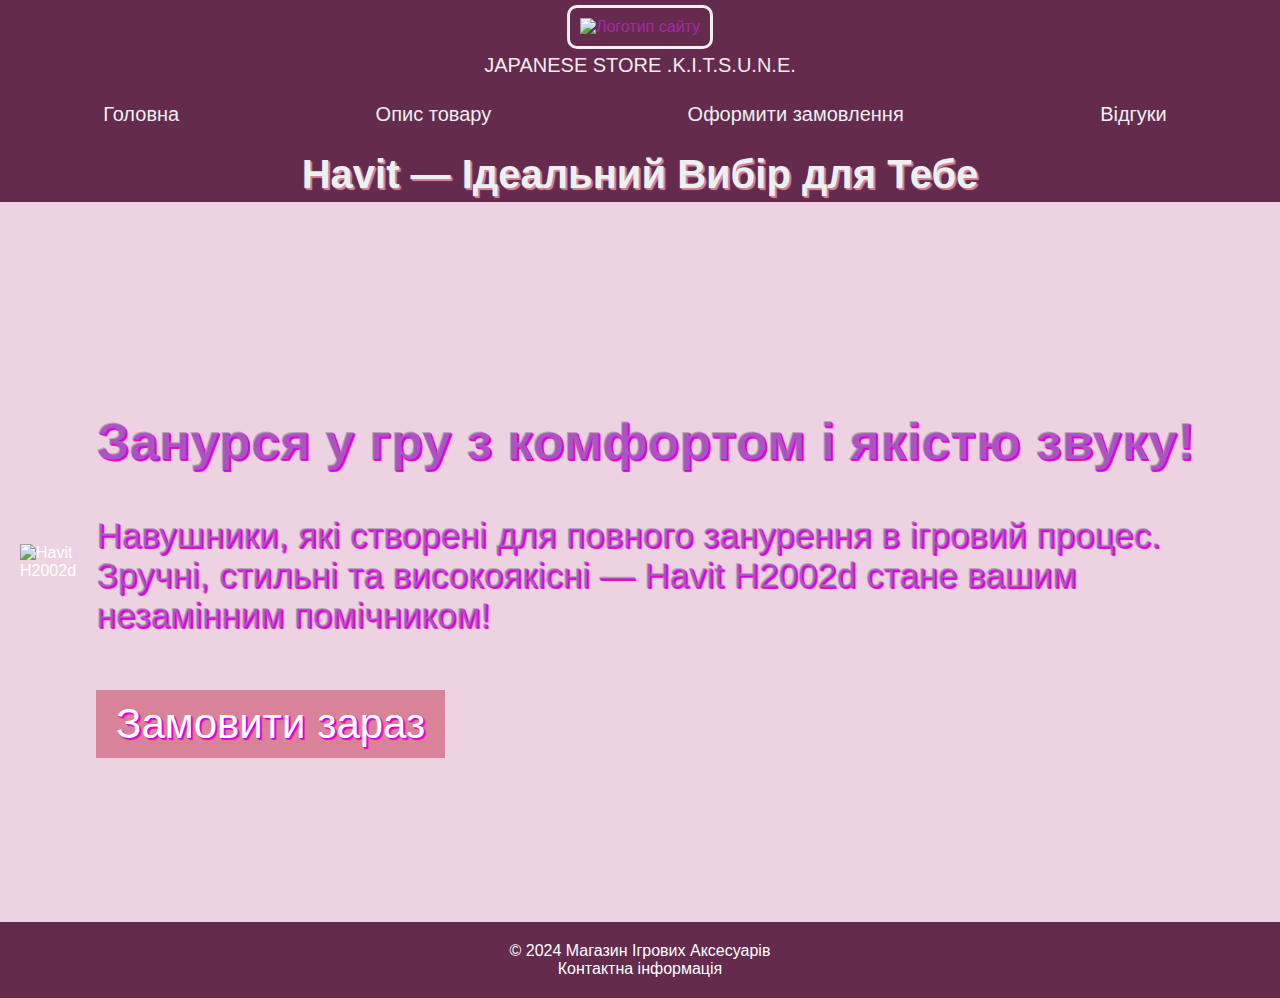
==== index.html @ f84430fb "Add files via upload" ====
<!DOCTYPE html>
<html lang="uk">
<head>
    <meta charset="UTF-8">
    <meta name="viewport" content="width=device-width, initial-scale=1.0">
    <title>Ігрові Навушники Havit H2002d</title>
    <link rel="stylesheet" href="styles.css">
</head>
<body>
    <div class="container">
        <header>
            <img src="./images/logo.png" alt="Логотип сайту" class="logo">
            <div class="header-title">JAPANESE STORE .K.I.T.S.U.N.E.</div>
            <nav>
                <ul>
                    <li><a href="index.html">Головна</a></li>
                    <li><a href="product.html">Опис товару</a></li>
                    <li><a href="order.html">Оформити замовлення</a></li>
                    <li><a href="feedback.html">Відгуки</a></li>
                </ul>
            </nav>
            <h1>Havit — Ідеальний Вибір для Тебе</h1>
        </header>

        <section class="hero">
            <img src="./images/main_havit.jpg" alt="Havit H2002d" class="hero-image">
            <div class="text-with-border">
                <h2>Занурся у гру з комфортом і якістю звуку!</h2>
                <p>Навушники, які створені для повного занурення в ігровий процес. Зручні, стильні та високоякісні — Havit H2002d стане вашим незамінним помічником!</p>
                <a href="order.html" class="button">Замовити зараз</a>
            </div>
        </section>
    </div>
    
    <footer>
        <p>&copy; 2024 Магазин Ігрових Аксесуарів</p>
        <p> Контактна інформація</p>
    </footer>
</body>
</html>
---- styles.css ----
/* Оновлений стиль */
body {
    font-family: cursive, sans-serif;
    background-color: #eaeff2;
    color: #ad28b1ed;
    margin: 0;
    padding: 0;
}

.logo {
    width: 150px; /* Розмір логотипа */
    height: auto; /* Автоматичне налаштування висоти */
    border: 3px solid #f4f0f0; /* Чорна рамка навколо логотипа */
    padding: 10px; /* Відступ від логотипа до рамки */
    border-radius: 10px; /* Закруглення кутів */
}

.header-title {
    font-family: 'Arial', sans-serif; /* Шрифт заголовка */
    font-size: 20px; /* Розмір шрифту */
    color: #f3ebeb; /* Колір тексту */
    text-align: center; /* Вирівнювання по центру */
    margin-top: 5px; /* Відступ зверху */
}

header {
    background-color: #642B4C;
    padding: 5px;
    text-align: center;
}

header h1 {
    color: #ecf0f1;
    font-size: 2.5em;
    margin: 0;
    text-shadow:
      1px 1px 1px #D9839A,
      2px 2px 1px #D9839A;
}

nav ul {
    display: grid;
    grid-auto-flow: column; /* Вирівнювання по горизонталі */
    column-gap: 10px; /* Відстань між пунктами меню */
    list-style-type: none;
    padding: 10px;
}

nav ul li {
    display: inline-block;
    margin-right: 10px; /* Відстань між пунктами меню */
}

nav ul li a {
    color: #ecf0f1;
    text-decoration: none;
    font-size: 20px;
}

nav ul li a:hover {
    color: #12f3ec;
}

.hero {
    display: flex;
    align-items: center;
    justify-content: center;
    height: 80vh;
    background-color: #EDD2E1;
    color: #fff;
    padding: 0 20px;
}

.hero-image {
    max-width: 50%;
    margin-right: 20px;
}

.hero-text {
    max-width: 500px;
}

.hero-text h2 {
    font-size: 20px;
}

.hero-text p {
    font-size: 200px;
}

.button {
    display: inline-block;
    background-color: #D9839A;
    color: #fff;
    padding: 10px 20px;
    text-decoration: none;
    font-size: 1.2em;
    margin-top: 20px;
}

.button:hover {
    background-color:#f3aa0ee8 ;
}

.product-info,
.feedback-section,
.order-form {
    padding: 40px;
    background-color: #fff;
    box-shadow: 0 4px 8px rgba(0, 0, 0, 0.1);
    margin: 40px;
    border-radius: 10px;
}

.product-info ul,
.feedback-section ul {
    list-style-type: disc;
    padding-left: 60px;
}

.feedback-section form,
.order-form form {
    display: flex;
    flex-direction: column;
}

.feedback-section form input,
.order-form form input,
.feedback-section form textarea {
    padding: 10px;
    margin: 10px 0;
    font-size: 1.2em;
}

/* Текст з чорним контуром */
.text-with-border {
    font-size: 35px;
    color: rgba(150, 147, 147, 0.571);
    text-shadow:
      1px 1px 1px rgb(200, 0, 255),
      2px 2px 1px rgb(255, 0, 166);
}

button {
    padding: 10px 20px;
    background-color: #34495e;
    color: #fff;
    border: none;
    cursor: pointer;
    font-size: 1.2em;
    margin-top: 10px;
    margin-right: 10px; /* Відстань між кнопками по горизонталі */
    margin-bottom: 15px; /* Відстань між кнопками по вертикалі */
}
  
button:hover {
    background-color: #63C3C2;
}

footer {
    background-color:#642B4C;
    color: #fff;
    padding: 20px;
    text-align: center;
}

footer p {
    margin: 0;
}
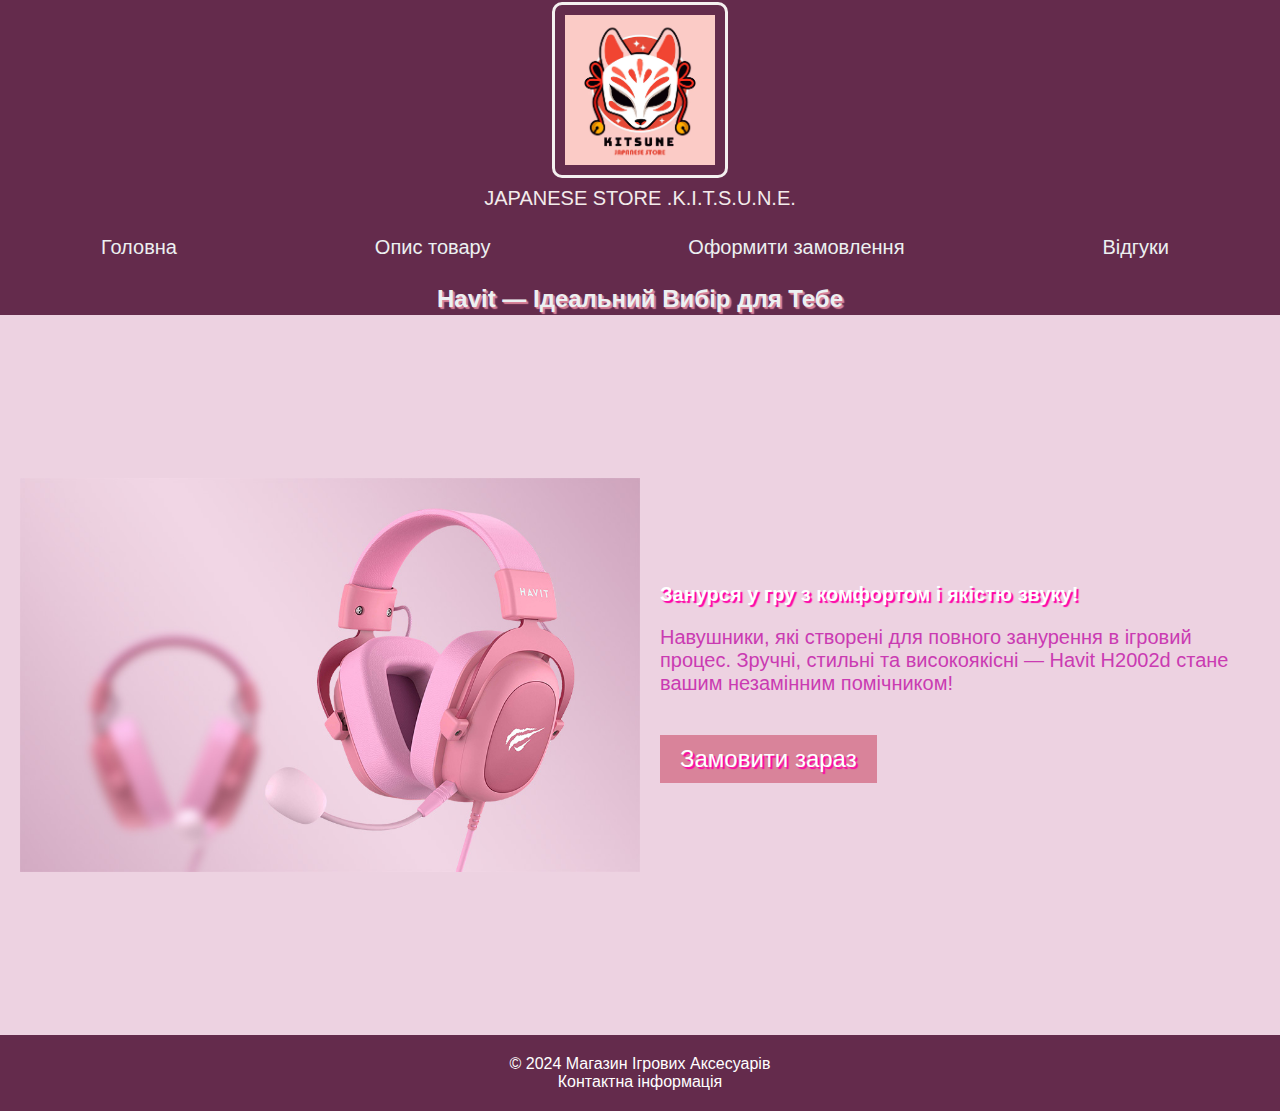
==== commit 9b4b5c83: "Add files via upload" ====
--- a/index.html
+++ b/index.html
@@ -25,8 +25,8 @@
         <section class="hero">
             <img src="./images/main_havit.jpg" alt="Havit H2002d" class="hero-image">
             <div class="text-with-border">
-                <h2>Занурся у гру з комфортом і якістю звуку!</h2>
-                <p>Навушники, які створені для повного занурення в ігровий процес. Зручні, стильні та високоякісні — Havit H2002d стане вашим незамінним помічником!</p>
+                <h2 class="text-with-border">Занурся у гру з комфортом і якістю звуку!</h2>
+                <p class="text-without-border">Навушники, які створені для повного занурення в ігровий процес. Зручні, стильні та високоякісні — Havit H2002d стане вашим незамінним помічником!</p>
                 <a href="order.html" class="button">Замовити зараз</a>
             </div>
         </section>
--- a/styles.css
+++ b/styles.css
@@ -1,6 +1,6 @@
 /* Оновлений стиль */
 body {
-    font-family: cursive, sans-serif;
+    font-family: Arial, sans-serif;
     background-color: #eaeff2;
     color: #ad28b1ed;
     margin: 0;
@@ -25,13 +25,13 @@
 
 header {
     background-color: #642B4C;
-    padding: 5px;
+    padding: 2px;
     text-align: center;
 }
 
 header h1 {
     color: #ecf0f1;
-    font-size: 2.5em;
+    font-size: 1.5em;
     margin: 0;
     text-shadow:
       1px 1px 1px #D9839A,
@@ -77,7 +77,7 @@
 }
 
 .hero-text {
-    max-width: 500px;
+    max-width: 50px;
 }
 
 .hero-text h2 {
@@ -85,7 +85,10 @@
 }
 
 .hero-text p {
-    font-size: 200px;
+    font-size: 1.5rem;
+    color: red;
+    font-family: Helvetica, Arial, sans-serif;
+    text-shadow: none; /* Вимикає тінь */
 }
 
 .button {
@@ -134,11 +137,17 @@
 
 /* Текст з чорним контуром */
 .text-with-border {
-    font-size: 35px;
-    color: rgba(150, 147, 147, 0.571);
+    font-size: 20px;
+    color: rgb(255, 255, 255);
     text-shadow:
-      1px 1px 1px rgb(200, 0, 255),
+      1px 1px 1px rgba(47, 44, 44, 0),
       2px 2px 1px rgb(255, 0, 166);
+}
+
+.text-without-border {
+    font-size: 20px;
+    color: rgb(202, 59, 178);
+    text-shadow: none; /* Вимикає тінь */
 }
 
 button {
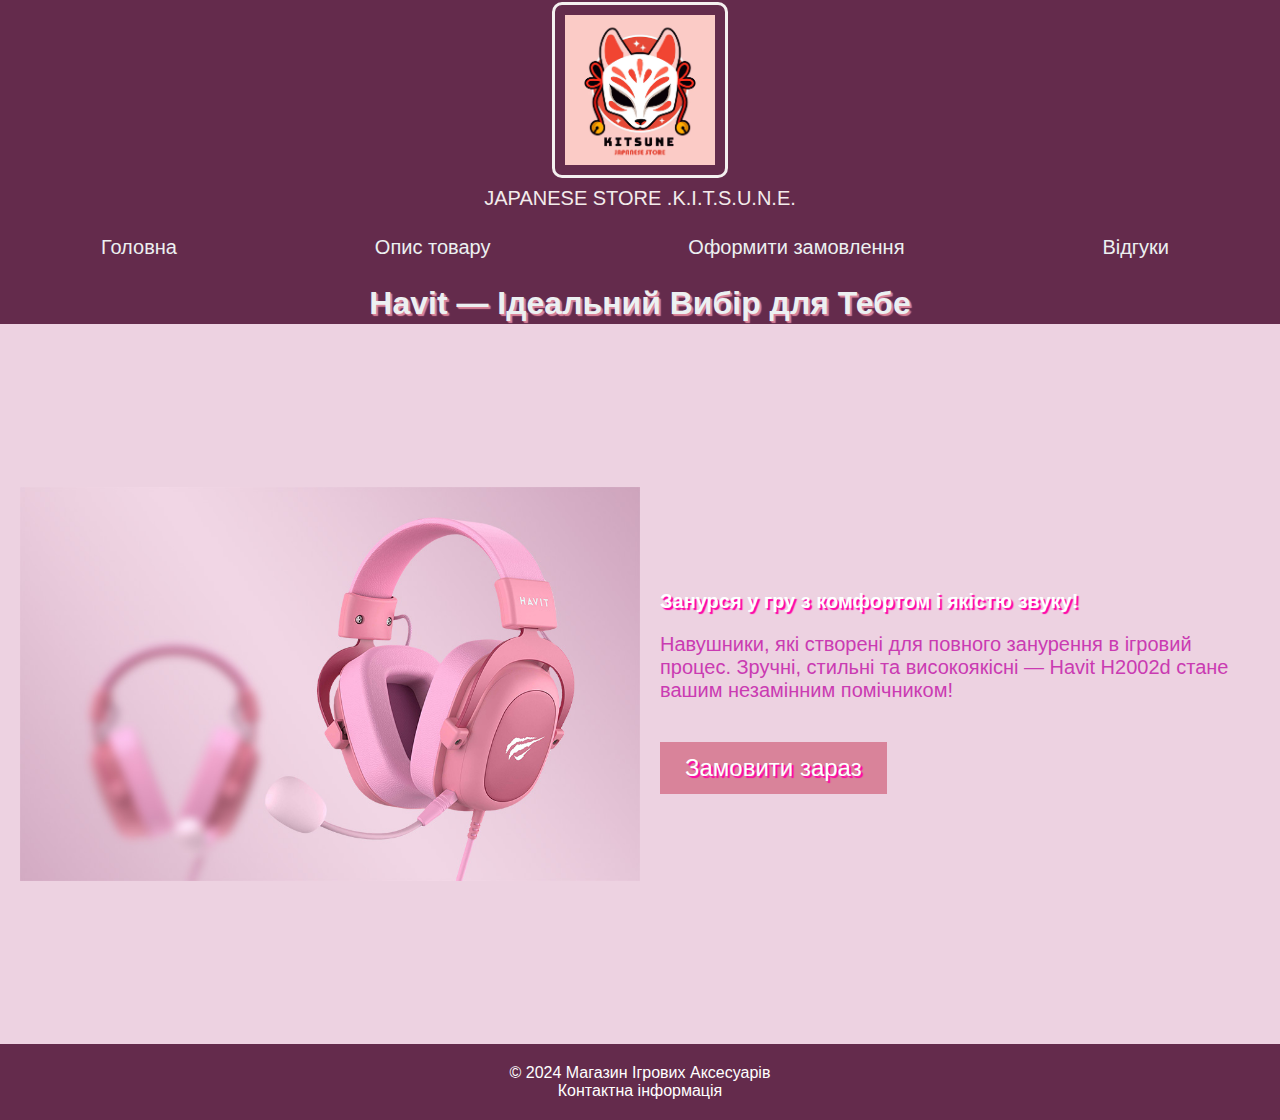
==== commit 54417eab: "Add files via upload" ====
--- a/index.html
+++ b/index.html
@@ -2,7 +2,7 @@
 <html lang="uk">
 <head>
     <meta charset="UTF-8">
-    <meta name="viewport" content="width=device-width, initial-scale=1.0">
+    <meta name="viewport" content="width=device-width, initial-scale=1">
     <title>Ігрові Навушники Havit H2002d</title>
     <link rel="stylesheet" href="styles.css">
 </head>
--- a/styles.css
+++ b/styles.css
@@ -1,4 +1,4 @@
-/* Оновлений стиль */
+/* Загальні стилі */
 body {
     font-family: Arial, sans-serif;
     background-color: #eaeff2;
@@ -176,3 +176,96 @@
 footer p {
     margin: 0;
 }
+
+/* Адаптивні стилі для мобільних пристроїв */
+@media only screen and (max-width: 600px) {
+    header h1 {
+        font-size: 1.2em;
+    }
+
+    nav ul {
+        grid-template-columns: repeat(2, 1fr); /* Перехід на два стовпці для маленьких екранів */
+        grid-gap: 10px;
+        padding: 10px;
+    }
+
+    .hero {
+        flex-direction: column;
+        height: auto; /* Зменшуємо висоту для мобільних пристроїв */
+    }
+
+    .hero-image {
+        max-width: 100%;
+        margin-right: 0;
+    }
+
+    .hero-text {
+        max-width: 100%;
+        text-align: center;
+    }
+
+    .hero-text h2 {
+        font-size: 18px;
+    }
+
+    .hero-text p {
+        font-size: 1.2rem;
+    }
+
+    .button {
+        width: 100%;
+        font-size: 1em;
+        padding: 10px;
+    }
+
+    .product-info,
+    .feedback-section,
+    .order-form {
+        padding: 20px;
+        margin: 20px;
+    }
+
+    .product-info ul,
+    .feedback-section ul {
+        padding-left: 20px;
+    }
+
+    .feedback-section form input,
+    .order-form form input,
+    .feedback-section form textarea {
+        font-size: 1em;
+    }
+
+    footer {
+        padding: 15px;
+    }
+
+    footer p {
+        font-size: 14px;
+    }
+}
+
+/* Стилі для ноутбуків та більших екранів */
+@media only screen and (min-width: 601px) {
+    /* Наприклад, збільшення шрифтів на більших екранах */
+    header h1 {
+        font-size: 2em;
+    }
+
+    .hero-text h2 {
+        font-size: 25px;
+    }
+
+    .button {
+        font-size: 1.2em;
+        padding: 12px 25px;
+    }
+
+    .product-info,
+    .feedback-section,
+    .order-form {
+        margin: 40px;
+        padding: 40px;
+    }
+}
+
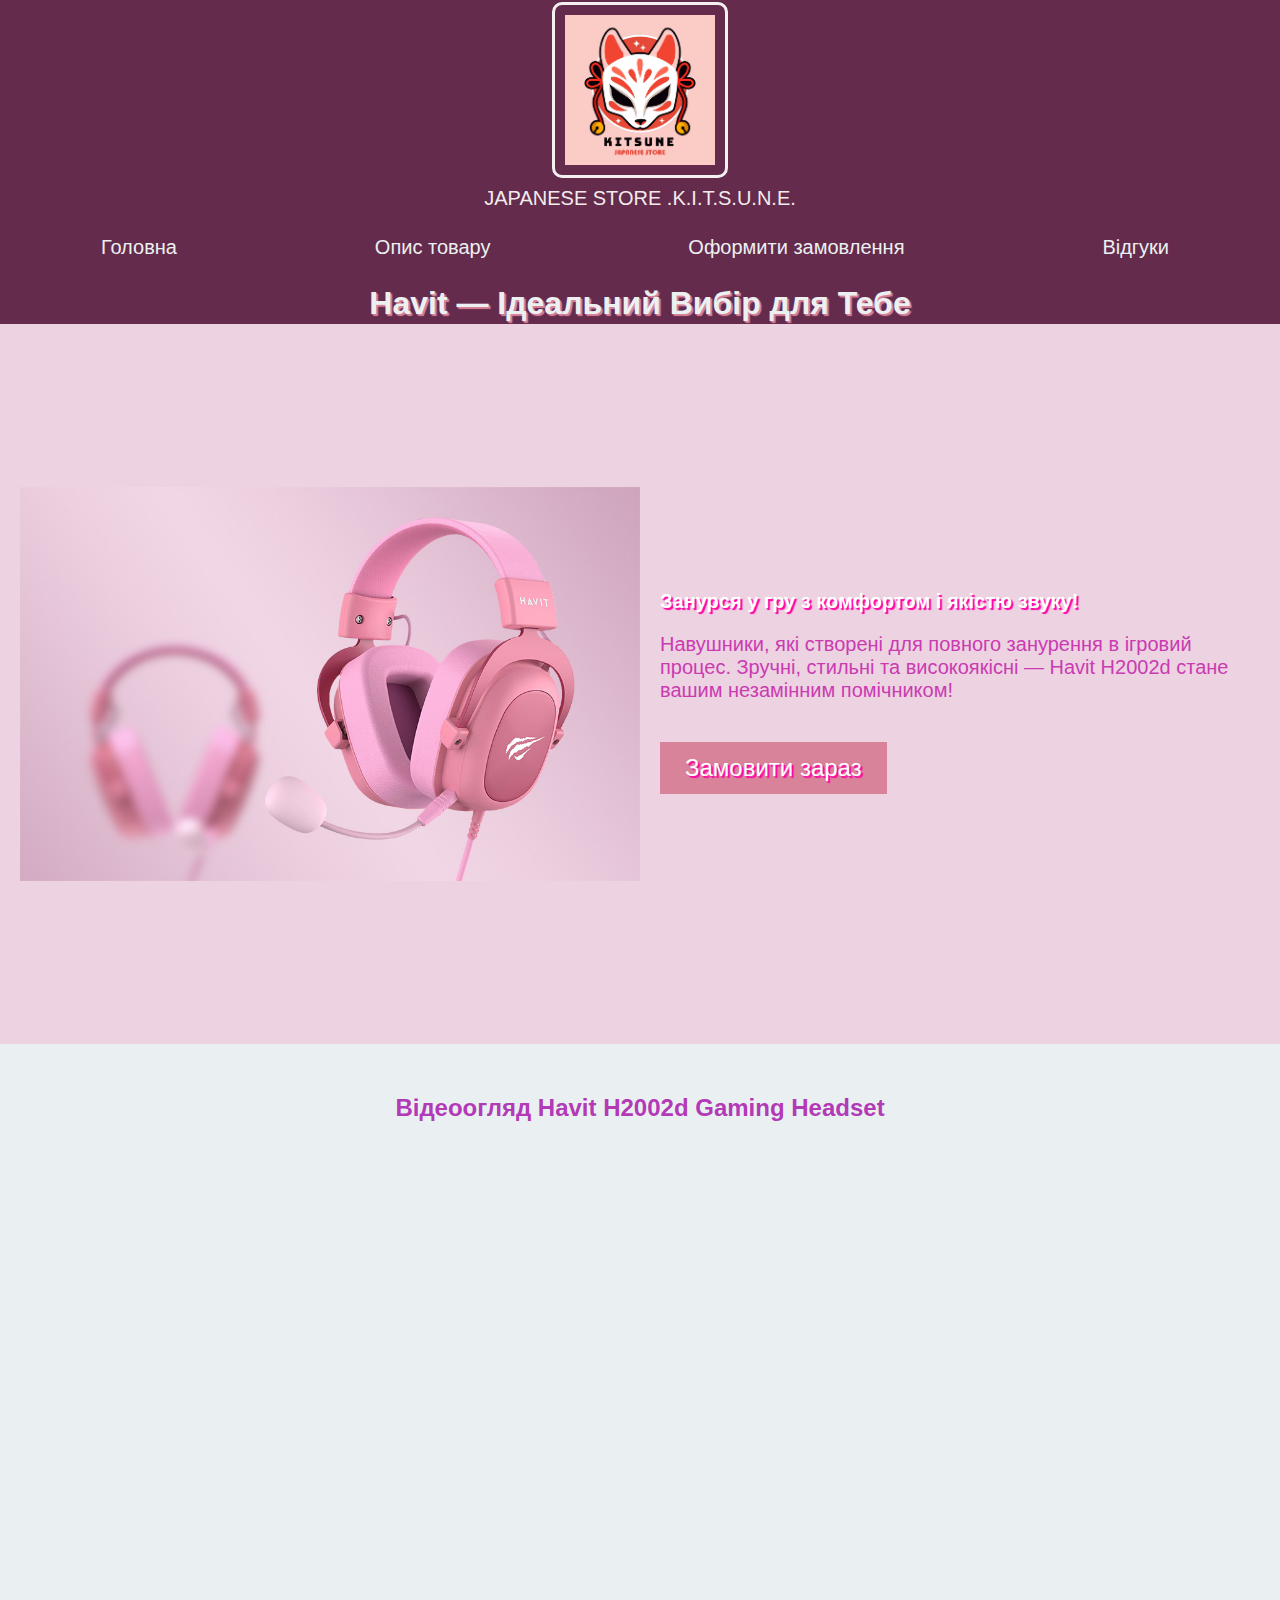
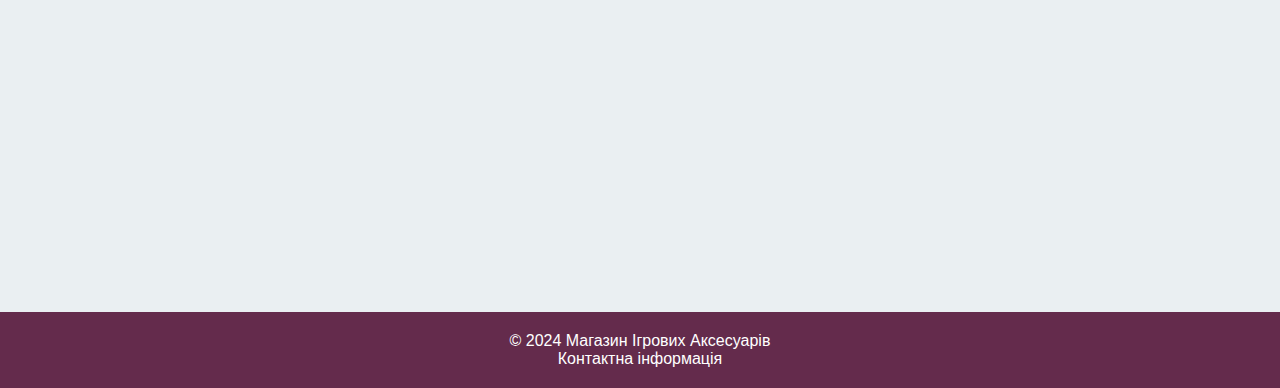
==== commit 85ef9fee: "Add files via upload" ====
--- a/index.html
+++ b/index.html
@@ -30,11 +30,53 @@
                 <a href="order.html" class="button">Замовити зараз</a>
             </div>
         </section>
+
+        <!-- Нова секція з відео -->
+        <section class="video-section">
+            <h2>Відеоогляд Havit H2002d Gaming Headset</h2>
+            <div class="video-container">
+                <iframe 
+                    id="video-frame"
+                    src="https://www.youtube.com/embed/C1g7vchlA_o?autoplay=1&mute=1&loop=1&playlist=C1g7vchlA_o" 
+                    title="YouTube video player" 
+                    frameborder="0" 
+                    allow="accelerometer; autoplay; clipboard-write; encrypted-media; gyroscope; picture-in-picture; web-share" 
+                    allow="autoplay; fullscreen" 
+                    allowfullscreen>
+                </iframe>
+            </div>
+        </section>
     </div>
-    
+
     <footer>
         <p>&copy; 2024 Магазин Ігрових Аксесуарів</p>
-        <p> Контактна інформація</p>
+        <p>Контактна інформація</p>
     </footer>
+
+    <script>
+        // Функція для оновлення URL відео з вимкненням або ввімкненням звуку
+        function toggleVideoSound(isVisible) {
+            const videoFrame = document.getElementById('video-frame');
+            let src = "https://www.youtube.com/embed/C1g7vchlA_o?autoplay=1&loop=1&playlist=C1g7vchlA_o";
+
+            // Вмикаємо звук, коли відео у видимій зоні, і вимикаємо, коли ні
+            if (isVisible) {
+                videoFrame.src = src; // Звук увімкнеться автоматично
+            } else {
+                videoFrame.src = src + "&mute=1"; // Вимикаємо звук
+            }
+        }
+
+        // Створення Intersection Observer для відстеження видимості відео
+        const observer = new IntersectionObserver((entries) => {
+            entries.forEach(entry => {
+                toggleVideoSound(entry.isIntersecting);
+            });
+        }, { threshold: 0.5 });
+
+        // Спостереження за елементом iframe
+        const video = document.getElementById('video-frame');
+        observer.observe(video);
+    </script>
 </body>
 </html>
--- a/styles.css
+++ b/styles.css
@@ -90,6 +90,29 @@
     font-family: Helvetica, Arial, sans-serif;
     text-shadow: none; /* Вимикає тінь */
 }
+
+.video-section {
+    text-align: center;
+    margin: 50px 0;
+}
+
+.video-container {
+    position: relative;
+    width: 80%; /* Ширина блоку з відео */
+    max-width: 800px;
+    margin: 0 auto; /* Центрування */
+    padding-top: 56.25%; /* Пропорція 16:9 */
+}
+
+.video-container iframe {
+    position: absolute;
+    top: 0;
+    left: 0;
+    width: 100%;
+    height: 100%;
+    border: none;
+}
+
 
 .button {
     display: inline-block;
@@ -177,8 +200,7 @@
     margin: 0;
 }
 
-/* Адаптивні стилі для мобільних пристроїв */
-@media only screen and (max-width: 600px) {
+@media only screen and (max-width: 1200px) {
     header h1 {
         font-size: 1.2em;
     }
@@ -195,6 +217,11 @@
     }
 
     .hero-image {
+        max-width: 70%;
+        margin-right: 0;
+    }
+
+    .product-image {
         max-width: 100%;
         margin-right: 0;
     }
@@ -252,6 +279,11 @@
         font-size: 2em;
     }
 
+    .product-image {
+        max-width: 70%;
+        margin-right: 0;
+    }
+
     .hero-text h2 {
         font-size: 25px;
     }
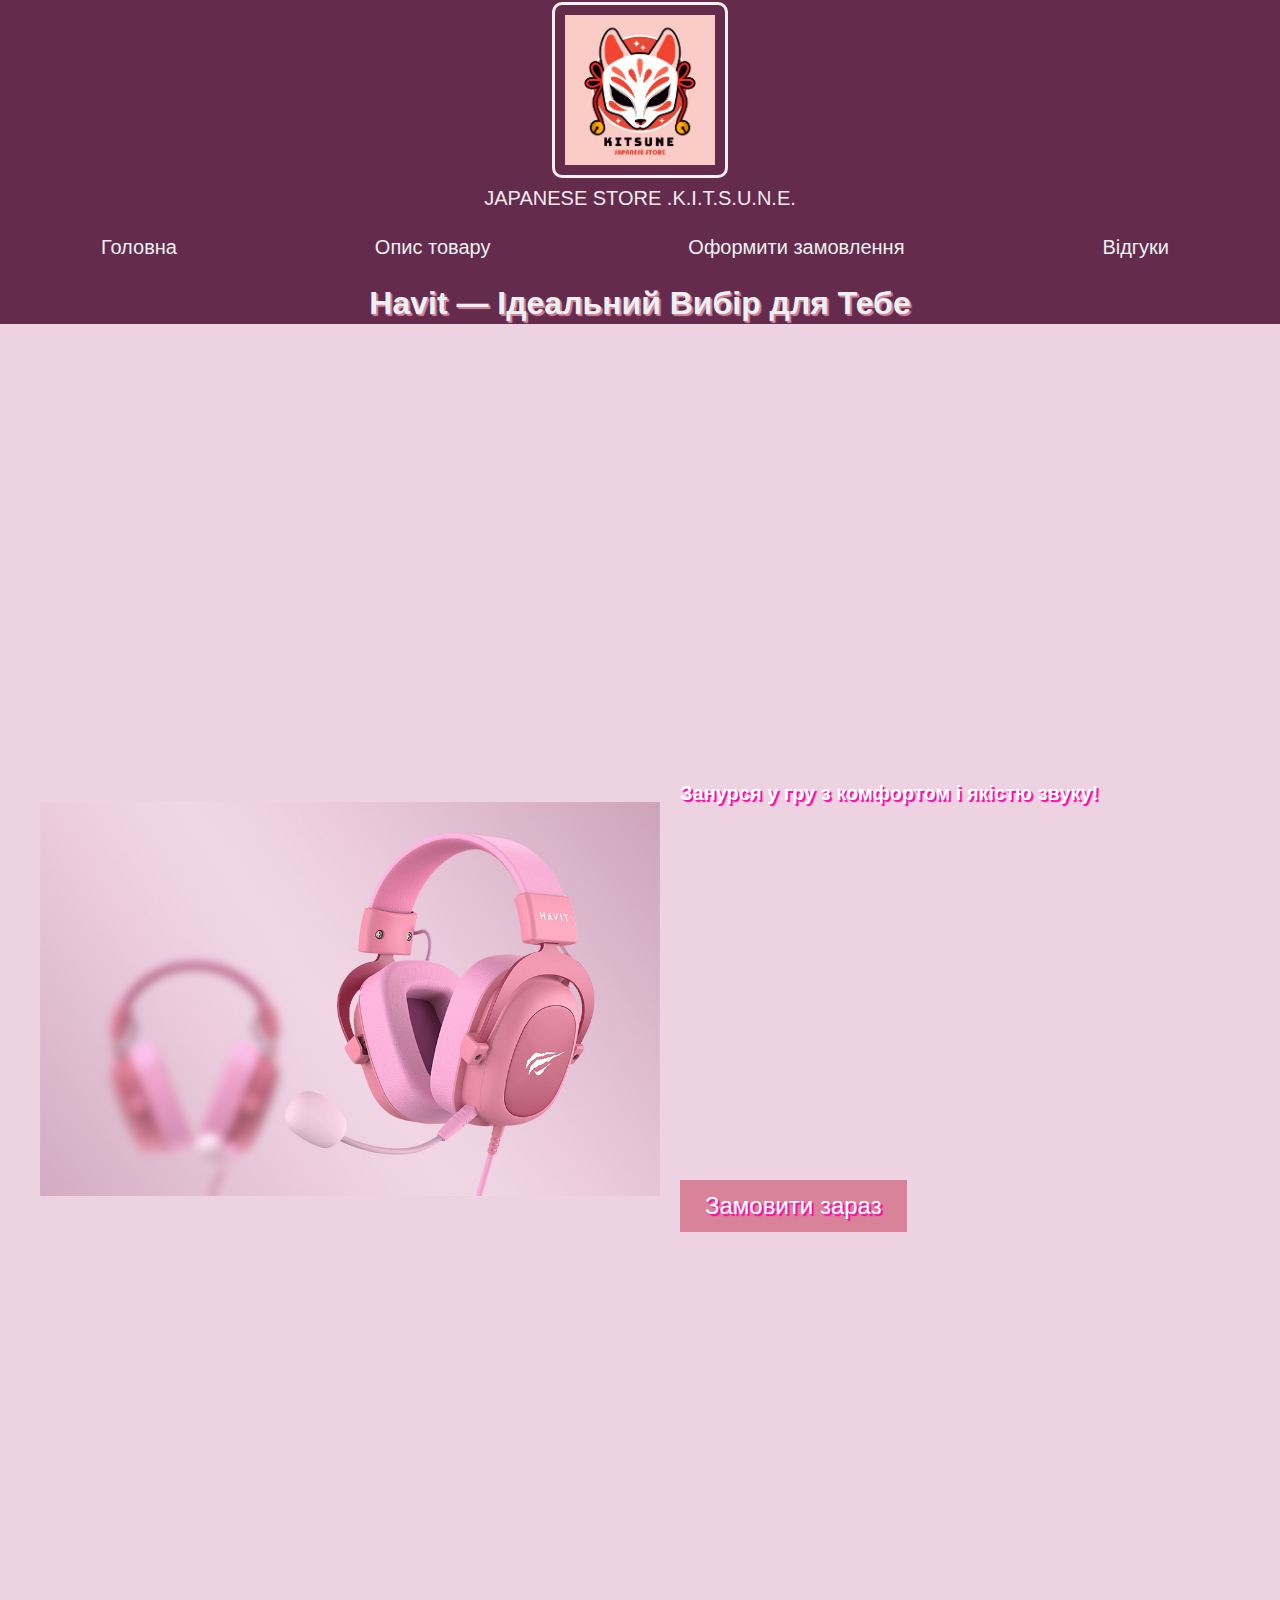
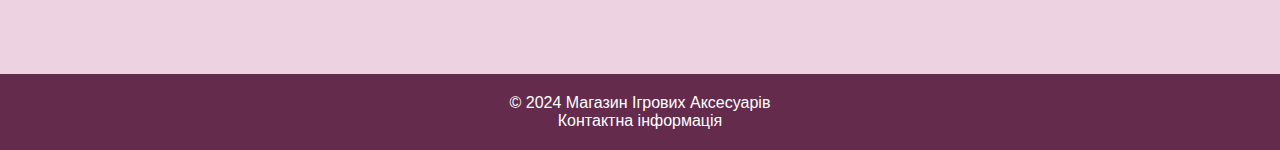
==== commit e015fced: "Add files via upload" ====
--- a/index.html
+++ b/index.html
@@ -26,24 +26,21 @@
             <img src="./images/main_havit.jpg" alt="Havit H2002d" class="hero-image">
             <div class="text-with-border">
                 <h2 class="text-with-border">Занурся у гру з комфортом і якістю звуку!</h2>
-                <p class="text-without-border">Навушники, які створені для повного занурення в ігровий процес. Зручні, стильні та високоякісні — Havit H2002d стане вашим незамінним помічником!</p>
+
+                <!-- Відеоогляд між текстом і кнопкою -->
+                <div class="video-container">
+                    <iframe 
+                        id="video-frame"
+                        src="https://www.youtube.com/embed/C1g7vchlA_o?autoplay=1&mute=1&loop=1&playlist=C1g7vchlA_o" 
+                        title="YouTube video player" 
+                        frameborder="0" 
+                        allow="accelerometer; autoplay; clipboard-write; encrypted-media; gyroscope; picture-in-picture; web-share" 
+                        allow="autoplay; fullscreen" 
+                        allowfullscreen>
+                    </iframe>
+                </div>
+
                 <a href="order.html" class="button">Замовити зараз</a>
-            </div>
-        </section>
-
-        <!-- Нова секція з відео -->
-        <section class="video-section">
-            <h2>Відеоогляд Havit H2002d Gaming Headset</h2>
-            <div class="video-container">
-                <iframe 
-                    id="video-frame"
-                    src="https://www.youtube.com/embed/C1g7vchlA_o?autoplay=1&mute=1&loop=1&playlist=C1g7vchlA_o" 
-                    title="YouTube video player" 
-                    frameborder="0" 
-                    allow="accelerometer; autoplay; clipboard-write; encrypted-media; gyroscope; picture-in-picture; web-share" 
-                    allow="autoplay; fullscreen" 
-                    allowfullscreen>
-                </iframe>
             </div>
         </section>
     </div>
@@ -54,27 +51,16 @@
     </footer>
 
     <script>
-        // Функція для оновлення URL відео з вимкненням або ввімкненням звуку
         function toggleVideoSound(isVisible) {
             const videoFrame = document.getElementById('video-frame');
             let src = "https://www.youtube.com/embed/C1g7vchlA_o?autoplay=1&loop=1&playlist=C1g7vchlA_o";
-
-            // Вмикаємо звук, коли відео у видимій зоні, і вимикаємо, коли ні
-            if (isVisible) {
-                videoFrame.src = src; // Звук увімкнеться автоматично
-            } else {
-                videoFrame.src = src + "&mute=1"; // Вимикаємо звук
-            }
+            videoFrame.src = isVisible ? src : src + "&mute=1";
         }
 
-        // Створення Intersection Observer для відстеження видимості відео
         const observer = new IntersectionObserver((entries) => {
-            entries.forEach(entry => {
-                toggleVideoSound(entry.isIntersecting);
-            });
+            entries.forEach(entry => toggleVideoSound(entry.isIntersecting));
         }, { threshold: 0.5 });
 
-        // Спостереження за елементом iframe
         const video = document.getElementById('video-frame');
         observer.observe(video);
     </script>
--- a/styles.css
+++ b/styles.css
@@ -65,7 +65,7 @@
     display: flex;
     align-items: center;
     justify-content: center;
-    height: 80vh;
+    height: 150vh;
     background-color: #EDD2E1;
     color: #fff;
     padding: 0 20px;
@@ -91,27 +91,18 @@
     text-shadow: none; /* Вимикає тінь */
 }
 
-.video-section {
-    text-align: center;
-    margin: 50px 0;
-}
 
 .video-container {
-    position: relative;
-    width: 80%; /* Ширина блоку з відео */
-    max-width: 800px;
-    margin: 0 auto; /* Центрування */
-    padding-top: 56.25%; /* Пропорція 16:9 */
-}
-
-.video-container iframe {
-    position: absolute;
-    top: 0;
-    left: 0;
-    width: 100%;
-    height: 100%;
-    border: none;
-}
+    margin: 20px 0;
+    display: flex;
+    justify-content: center;
+}
+iframe {
+    width: 560px;
+    height: 315px;
+    max-width: 100%;
+}
+
 
 
 .button {
@@ -120,7 +111,7 @@
     color: #fff;
     padding: 10px 20px;
     text-decoration: none;
-    font-size: 1.2em;
+    font-size: 2em;
     margin-top: 20px;
 }
 
